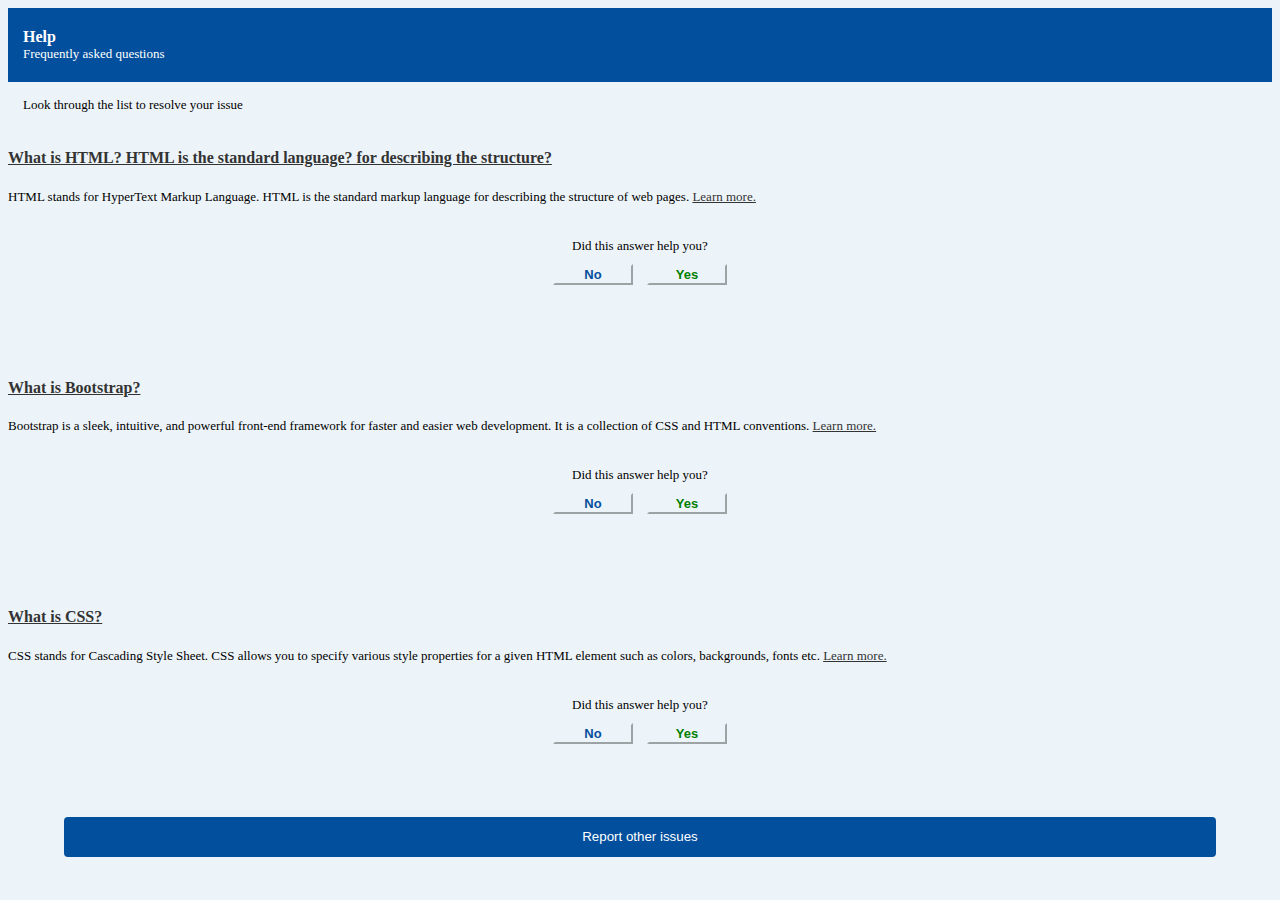
==== accordian.html @ 3932718a "Issue SB-11938 feat: FAQ UI" ====
<!DOCTYPE html>
<html lang="en">
<head>
<meta charset="utf-8">
<meta http-equiv="X-UA-Compatible" content="IE=edge">
<meta name="viewport" content="width=device-width, initial-scale=1">
<title>Example of Bootstrap 3 Accordion with Arrow Icon</title>
<link rel="stylesheet" href="resources/css/bootstrap.min.css" >
<link rel="stylesheet" href="resources/css/all.min.css">
<link rel="stylesheet" href="resources/css/app.css" >
<script src="resources/js/jquery.min.js"></script>
<script src="resources/js/bootstrap.min.js"></script>
<script src="resources/js/app.js"></script>
</head>
<body>
<div class="help-header">
    <h4>Help</h4>
    <p>Frequently asked questions</p>
</div>
<div class="info-msg">
    <p>Look through the list to resolve your issue</p>
</div>
<div class="bs-example">
    <div class="panel-group" id="accordion">
        <div class="panel panel-default">
            <a data-toggle="collapse" data-parent="#accordion" href="#collapseOne">
            <div class="panel-heading" >
                <h4 class="panel-title">
                    What is HTML? HTML is the standard language? for describing the structure?<span class="fas fa-chevron-down icon" ></span>
                </h4>
            </div>
            </a>
            <div id="collapseOne" class="panel-collapse collapse">
                <div class="panel-body">
                    <p>HTML stands for HyperText Markup Language. HTML is the standard markup language for describing the structure of web pages. <a href="https://www.tutorialrepublic.com/html-tutorial/" target="_blank">Learn more.</a></p>
                </div>
                <div class="panel-interact">
                    <p>Did this answer help you?</p>
                    <button type="button" class="btn" id = "btn-no">No</button>
                    <button type="button" class="btn" style="color: green" id = "btn-yes">Yes</button>
                    <p class="yes-clicked" hidden="true">Thanks for your response!</p>
                </div>
                 <div class="panel-info" hidden="true">
                    <h6>Sorry about that!</h6>
                    <p>What more would you like to know?</p>
                    <form action="#"> 
                        <textarea type="text" name="moreInfo" placeholder="Type here..." class="input-text" raws='3'  maxlength="1000"></textarea>
                        <input type="submit" value="Submit" class="submit-button">
                    </form>
                </div>
            </div>
        </div>
        <div class="panel panel-default">
            <a data-toggle="collapse" data-parent="#accordion" href="#collapseTwo">
            <div class="panel-heading">
                <h4 class="panel-title">
                    What is Bootstrap?<span class="fas fa-chevron-down icon"></span>
                </h4>
            </div>
            </a>
            <div id="collapseTwo" class="panel-collapse collapse">
                <div class="panel-body">
                    <p>Bootstrap is a sleek, intuitive, and powerful front-end framework for faster and easier web development. It is a collection of CSS and HTML conventions. <a href="https://www.tutorialrepublic.com/twitter-bootstrap-tutorial/" target="_blank">Learn more.</a></p>
                </div>
                <div class="panel-interact">
                    <p>Did this answer help you?</p>
                    <button type="button" class="btn" id = "btn-no" >No</button>
                    <button type="button" class="btn" style="color: green" id = "btn-yes">Yes</button>
                    <p class="yes-clicked" hidden="true">Thanks for your response!</p>
                </div>
                <div class="panel-info" hidden="true">
                    <h6>Sorry about that!</h6>
                    <p>What more would you like to know?</p>
                    <form action="#"> 
                        <textarea type="text" name="moreInfo" placeholder="Type here..." class="input-text" raws='3'  maxlength="1000"></textarea>
                        <input type="submit" value="Submit" class="submit-button">
                    </form>
                </div>
            </div>
        </div>
        <div class="panel panel-default">
            <a data-toggle="collapse" data-parent="#accordion" href="#collapseThree">
            <div class="panel-heading">
                <h4 class="panel-title">
                    What is CSS?<span class="fas fa-chevron-down icon"></span>
                </h4>
            </div>
            </a>
            <div id="collapseThree" class="panel-collapse collapse">
                <div class="panel-body">
                    <p>CSS stands for Cascading Style Sheet. CSS allows you to specify various style properties for a given HTML element such as colors, backgrounds, fonts etc. <a href="https://www.tutorialrepublic.com/css-tutorial/" target="_blank">Learn more.</a></p>
                </div>
                <div class="panel-interact">
                    <p>Did this answer help you?</p>
                    <button type="button" class="btn" id = "btn-no" >No</button>
                    <button type="button" class="btn" style="color: green" id = "btn-yes">Yes</button>
                    <p class="yes-clicked" hidden="true">Thanks for your response!</p>
                </div>
                 <div class="panel-info" hidden="true">
                    <h6>Sorry about that!</h6>
                    <p>What more would you like to know?</p>
                    <form action="#"> 
                        <textarea type="text" name="moreInfo" placeholder="Type here..." class="input-text" raws='3'  maxlength="1000"></textarea>
                        <input type="submit" value="Submit" class="submit-button">
                    </form>
                </div>
            </div>
        </div>
    </div>
    <div style="text-align: center">
	   <button class="report-button"><span class="far fa-comment-alt"></span> Report other issues</button>
    </div>
</div>
</body>
</html>
---- resources/css/app.css ----
body{
    background-color: #edf4f9;
}

.rotate{
    -webkit-transform: rotate(180deg);  /* Chrome, Safari, Opera */
        -moz-transform: rotate(180deg);  /* Firefox */
        -ms-transform: rotate(180deg);  /* IE 9 */
            transform: rotate(180deg);  /* Standard syntax */    
}
P{
    font-size: 13px;
}
.help-header{
    background: #024f9d;
    color: #fff;
    padding: 20px 15px 20px 15px;
}
.help-header>h4{
    margin: 0;
    padding:0;
    font-weight: 700;
}
.help-header>p{
    margin: 0;
    font-weight: 100;
}
.info-msg>p{
    margin: 0;
    padding: 15px;
}
.icon{
    color:#024f9d;
    float:right;
} 
.panel{
    border-radius: 0px !important;
    border-top: 0;
    border-left: 0;
    border-right: 0;
    box-shadow:none !important;
    
}
.panel-default{
    
}
.panel-group .panel+.panel{
    border-radius: 0px;
    margin-top: 0px;
}
.panel-default>.panel-heading{
    background-color: #fff;
    border-radius: 0px !important;
}
.panel-body{
    background-color: #edf4f9;
}
.panel-interact{
    text-align: center; 
    padding: 20px;
    height: 100px;
}
.panel-interact>button{
    margin: 10px 5px 0px 5px;
    background-color: #edf4f9;
    border-color: #edf4f9;
    width: 80px;
    color: #024f9d;
    font-size: 13px;
    font-weight: 700;

}
.panel-interact>p{
    margin: 0px;
}
.yes-clicked{
    padding:10px !important;
    margin: auto !important;
    margin-top:10px !important;
    background: #edf4f9;
    width: 180px;
    border-radius: 4px;
    color:green;
   }

.panel-info{
    text-align: center;
}
.panel-info>h6{
    font-weight: 700;
    margin-top: 20px;
    margin-bottom: 0px;
}

.input-text{
    min-width: 90vw;
    height: 70px;
    border-radius: 5px;
    box-shadow: none;
    border-width: 1px;
    border-style:solid;
    border-color: #c3c3c3;
    padding-left: 8px;
    padding-top: 8px;
}
.submit-button{
    min-width: 90vw;
    color: #fff;
    background: #024f9d;
    height: 40px;
    border-radius: 4px;
    border-style:solid;
    border-color:  #024f9d;
    margin: 10px 0px 16px 0px;
}
.report-button{
    min-width: 90vw;
    color: #fff;
    background: #024f9d;
    height: 40px;
    border-radius: 4px;
    border-style:solid;
    border-color:  #024f9d;
}
a{
    color: #333;
}

a:active, a:hover{
    text-decoration: none;
    color: #23527c;
}
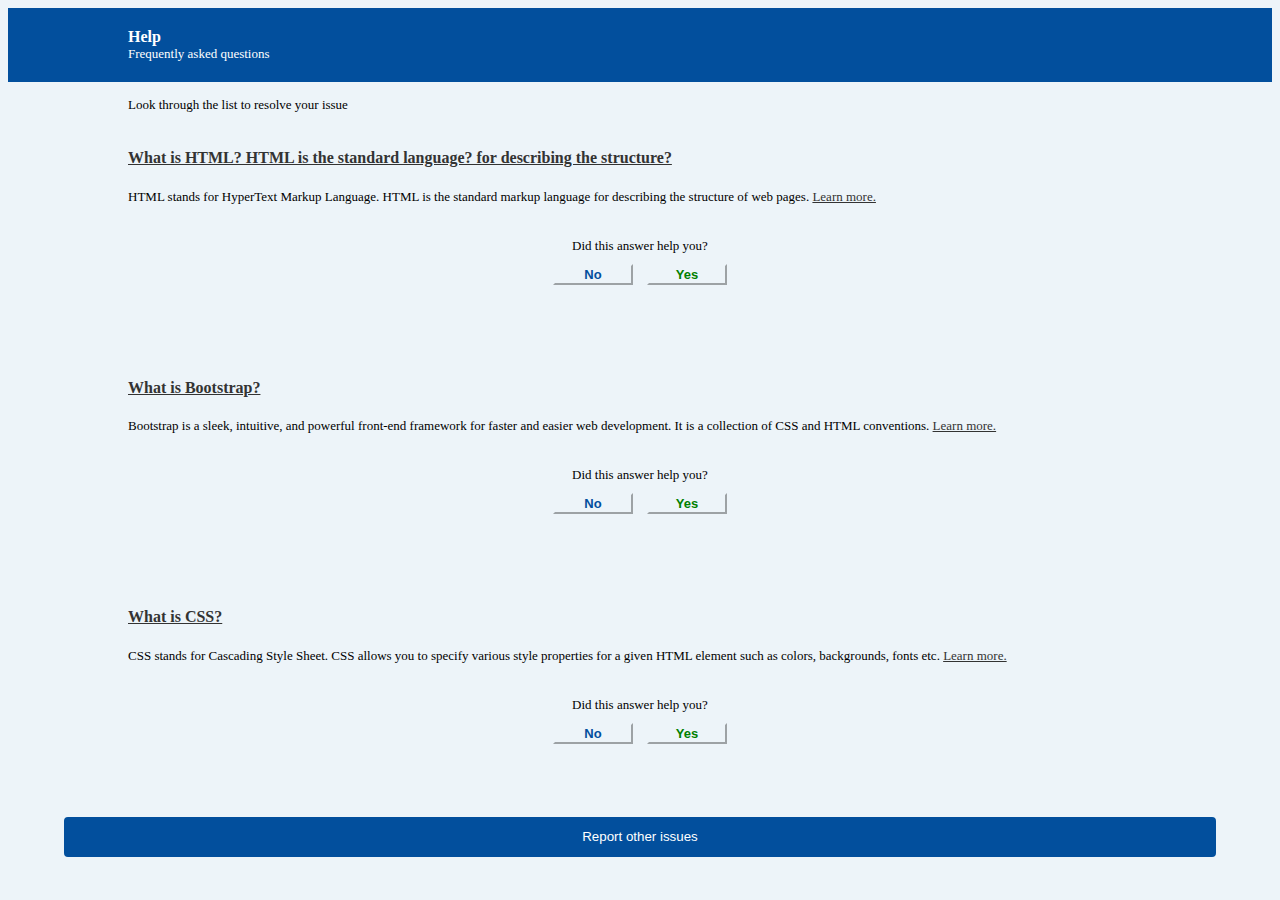
==== commit 1dda2fe2: "Issue SB-11938 feat: faq ui" ====
--- a/accordian.html
+++ b/accordian.html
@@ -107,9 +107,9 @@
             </div>
         </div>
     </div>
-    <div style="text-align: center">
-	   <button class="report-button"><span class="far fa-comment-alt"></span> Report other issues</button>
-    </div>
+</div>
+<div class="send-email">
+   <button class="report-button"><span class="far fa-comment-alt"></span> Report other issues</button>
 </div>
 </body>
 </html>                                		                                		                            --- a/resources/css/app.css
+++ b/resources/css/app.css
@@ -20,14 +20,20 @@
     margin: 0;
     padding:0;
     font-weight: 700;
+    max-width: 1024px;
+    margin: 0 auto;
 }
 .help-header>p{
     margin: 0;
     font-weight: 100;
+    max-width: 1024px;
+    margin: 0 auto;
 }
 .info-msg>p{
     margin: 0;
     padding: 15px;
+    max-width: 1024px;
+    margin: 0 auto;
 }
 .icon{
     color:#024f9d;
@@ -44,9 +50,14 @@
 .panel-default{
     
 }
+.panel-group{
+    margin: 0 auto;
+    max-width: 1024px;
+}
 .panel-group .panel+.panel{
     border-radius: 0px;
     margin-top: 0px;
+    
 }
 .panel-default>.panel-heading{
     background-color: #fff;
@@ -122,6 +133,9 @@
     border-style:solid;
     border-color:  #024f9d;
 }
+.send-email{
+    text-align: center
+}
 a{
     color: #333;
 }
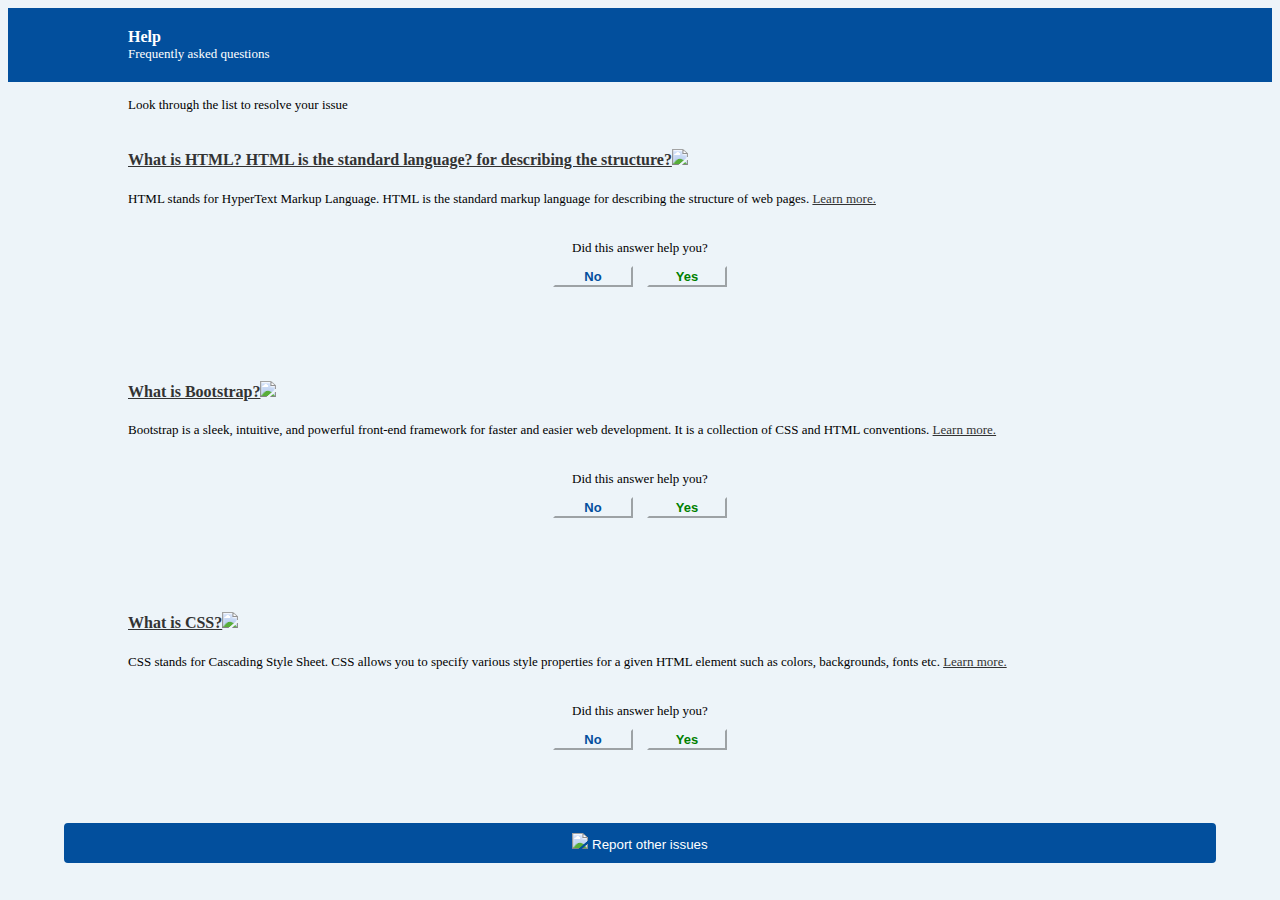
==== commit 8b0716de: "Font Inclusion" ====
--- a/accordian.html
+++ b/accordian.html
@@ -1,115 +1,125 @@
 <!DOCTYPE html>
 <html lang="en">
-<head>
-<meta charset="utf-8">
-<meta http-equiv="X-UA-Compatible" content="IE=edge">
-<meta name="viewport" content="width=device-width, initial-scale=1">
-<title>Example of Bootstrap 3 Accordion with Arrow Icon</title>
-<link rel="stylesheet" href="resources/css/bootstrap.min.css" >
-<link rel="stylesheet" href="resources/css/all.min.css">
-<link rel="stylesheet" href="resources/css/app.css" >
-<script src="resources/js/jquery.min.js"></script>
-<script src="resources/js/bootstrap.min.js"></script>
-<script src="resources/js/app.js"></script>
-</head>
-<body>
-<div class="help-header">
-    <h4>Help</h4>
-    <p>Frequently asked questions</p>
-</div>
-<div class="info-msg">
-    <p>Look through the list to resolve your issue</p>
-</div>
-<div class="bs-example">
-    <div class="panel-group" id="accordion">
-        <div class="panel panel-default">
-            <a data-toggle="collapse" data-parent="#accordion" href="#collapseOne">
-            <div class="panel-heading" >
-                <h4 class="panel-title">
-                    What is HTML? HTML is the standard language? for describing the structure?<span class="fas fa-chevron-down icon" ></span>
-                </h4>
-            </div>
-            </a>
-            <div id="collapseOne" class="panel-collapse collapse">
-                <div class="panel-body">
-                    <p>HTML stands for HyperText Markup Language. HTML is the standard markup language for describing the structure of web pages. <a href="https://www.tutorialrepublic.com/html-tutorial/" target="_blank">Learn more.</a></p>
+    <head>
+        <meta charset="utf-8">
+        <meta http-equiv="X-UA-Compatible" content="IE=edge">
+        <meta name="viewport" content="width=device-width, initial-scale=1">
+        <title>Example of Bootstrap 3 Accordion with Arrow Icon</title>
+        <link rel="stylesheet" href="resources/mobilefont/noto-sans.css" >
+        <link rel="stylesheet" href="resources/css/bootstrap.min.css" >
+        <link rel="stylesheet" href="resources/css/app.css" >
+        <script src="resources/js/jquery.min.js"></script>
+        <script src="resources/js/bootstrap.min.js"></script>
+        <script src="resources/js/app.js"></script>
+    </head>
+    <body>
+        <div class="help-header">
+            <h4>Help</h4>
+            <p>Frequently asked questions</p>
+        </div>
+        <div class="info-msg">
+            <p>Look through the list to resolve your issue</p>
+        </div>
+        <div class="info-msg-send-email" hidden="true">
+            <p>Tell us a more about the problem you faced</p>
+        </div>
+        <div class="bs-example">
+            <div class="panel-group" id="accordion">
+                <div class="panel panel-default">
+                    <a data-toggle="collapse" data-parent="#accordion" href="#collapseOne">
+                        <div class="panel-heading" >
+                            <h4 class="panel-title">
+                                What is HTML? HTML is the standard language? for describing the structure?<img src="./resources/images/Arrow.png" class="btn-arrow">
+                            </h4>
+                        </div>
+                    </a>
+                    <div id="collapseOne" class="panel-collapse collapse">
+                        <div class="panel-body">
+                            <p>HTML stands for HyperText Markup Language. HTML is the standard markup language for describing the structure of web pages. <a href="https://www.tutorialrepublic.com/html-tutorial/" target="_blank">Learn more.</a></p>
+                        </div>
+                        <div class="panel-interact">
+                            <p>Did this answer help you?</p>
+                            <button type="button" class="btn" id = "btn-no">No</button>
+                            <button type="button" class="btn" style="color: green" id = "btn-yes">Yes</button>
+                            <p class="yes-clicked" hidden="true">Thanks for your response!</p>
+                        </div>
+                        <div class="panel-info" hidden="true">
+                            <h6>Sorry about that!</h6>
+                            <p>What more would you like to know?</p>
+                            <form action="#"> 
+                                <textarea type="text" name="moreInfo" placeholder="Type here..." class="input-text" raws='3'  maxlength="1000"></textarea>
+                                <input type="submit" value="Submit" class="submit-button">
+                            </form>
+                        </div>
+                    </div>
                 </div>
-                <div class="panel-interact">
-                    <p>Did this answer help you?</p>
-                    <button type="button" class="btn" id = "btn-no">No</button>
-                    <button type="button" class="btn" style="color: green" id = "btn-yes">Yes</button>
-                    <p class="yes-clicked" hidden="true">Thanks for your response!</p>
+                <div class="panel panel-default">
+                    <a data-toggle="collapse" data-parent="#accordion" href="#collapseTwo">
+                        <div class="panel-heading">
+                            <h4 class="panel-title">
+                                What is Bootstrap?<img src="./resources/images/Arrow.png" class="btn-arrow">
+                            </h4>
+                        </div>
+                    </a>
+                    <div id="collapseTwo" class="panel-collapse collapse">
+                        <div class="panel-body">
+                            <p>Bootstrap is a sleek, intuitive, and powerful front-end framework for faster and easier web development. It is a collection of CSS and HTML conventions. <a href="https://www.tutorialrepublic.com/twitter-bootstrap-tutorial/" target="_blank">Learn more.</a></p>
+                        </div>
+                        <div class="panel-interact">
+                            <p>Did this answer help you?</p>
+                            <button type="button" class="btn" id = "btn-no" >No</button>
+                            <button type="button" class="btn" style="color: green" id = "btn-yes">Yes</button>
+                            <p class="yes-clicked" hidden="true">Thanks for your response!</p>
+                        </div>
+                        <div class="panel-info" hidden="true">
+                            <h6>Sorry about that!</h6>
+                            <p>What more would you like to know?</p>
+                            <form action="#"> 
+                                <textarea type="text" name="moreInfo" placeholder="Type here..." class="input-text" raws='3'  maxlength="1000"></textarea>
+                                <input type="submit" value="Submit" class="submit-button">
+                            </form>
+                        </div>
+                    </div>
                 </div>
-                 <div class="panel-info" hidden="true">
-                    <h6>Sorry about that!</h6>
-                    <p>What more would you like to know?</p>
-                    <form action="#"> 
-                        <textarea type="text" name="moreInfo" placeholder="Type here..." class="input-text" raws='3'  maxlength="1000"></textarea>
-                        <input type="submit" value="Submit" class="submit-button">
-                    </form>
+                <div class="panel panel-default">
+                    <a data-toggle="collapse" data-parent="#accordion" href="#collapseThree">
+                        <div class="panel-heading">
+                            <h4 class="panel-title">
+                                What is CSS?<img src="./resources/images/Arrow.png" class="btn-arrow">
+                            </h4>
+                        </div>
+                    </a>
+                    <div id="collapseThree" class="panel-collapse collapse">
+                        <div class="panel-body">
+                            <p>CSS stands for Cascading Style Sheet. CSS allows you to specify various style properties for a given HTML element such as colors, backgrounds, fonts etc. <a href="https://www.tutorialrepublic.com/css-tutorial/" target="_blank">Learn more.</a></p>
+                        </div>
+                        <div class="panel-interact">
+                            <p>Did this answer help you?</p>
+                            <button type="button" class="btn" id = "btn-no" >No</button>
+                            <button type="button" class="btn" style="color: green" id = "btn-yes">Yes</button>
+                            <p class="yes-clicked" hidden="true">Thanks for your response!</p>
+                        </div>
+                        <div class="panel-info" hidden="true">
+                            <h6>Sorry about that!</h6>
+                            <p>What more would you like to know?</p>
+                            <form action="#"> 
+                                <textarea type="text" name="moreInfo" placeholder="Type here..." class="input-text" raws='3'  maxlength="1000"></textarea>
+                                <input type="submit" value="Submit" class="submit-button">
+                            </form>
+                        </div>
+                    </div>
                 </div>
             </div>
         </div>
-        <div class="panel panel-default">
-            <a data-toggle="collapse" data-parent="#accordion" href="#collapseTwo">
-            <div class="panel-heading">
-                <h4 class="panel-title">
-                    What is Bootstrap?<span class="fas fa-chevron-down icon"></span>
-                </h4>
-            </div>
-            </a>
-            <div id="collapseTwo" class="panel-collapse collapse">
-                <div class="panel-body">
-                    <p>Bootstrap is a sleek, intuitive, and powerful front-end framework for faster and easier web development. It is a collection of CSS and HTML conventions. <a href="https://www.tutorialrepublic.com/twitter-bootstrap-tutorial/" target="_blank">Learn more.</a></p>
-                </div>
-                <div class="panel-interact">
-                    <p>Did this answer help you?</p>
-                    <button type="button" class="btn" id = "btn-no" >No</button>
-                    <button type="button" class="btn" style="color: green" id = "btn-yes">Yes</button>
-                    <p class="yes-clicked" hidden="true">Thanks for your response!</p>
-                </div>
-                <div class="panel-info" hidden="true">
-                    <h6>Sorry about that!</h6>
-                    <p>What more would you like to know?</p>
-                    <form action="#"> 
-                        <textarea type="text" name="moreInfo" placeholder="Type here..." class="input-text" raws='3'  maxlength="1000"></textarea>
-                        <input type="submit" value="Submit" class="submit-button">
-                    </form>
-                </div>
-            </div>
+        <div class="send-email">
+            <button class="report-button"><img src="./resources/images/Report.png"> Report other issues</button>
         </div>
-        <div class="panel panel-default">
-            <a data-toggle="collapse" data-parent="#accordion" href="#collapseThree">
-            <div class="panel-heading">
-                <h4 class="panel-title">
-                    What is CSS?<span class="fas fa-chevron-down icon"></span>
-                </h4>
-            </div>
-            </a>
-            <div id="collapseThree" class="panel-collapse collapse">
-                <div class="panel-body">
-                    <p>CSS stands for Cascading Style Sheet. CSS allows you to specify various style properties for a given HTML element such as colors, backgrounds, fonts etc. <a href="https://www.tutorialrepublic.com/css-tutorial/" target="_blank">Learn more.</a></p>
-                </div>
-                <div class="panel-interact">
-                    <p>Did this answer help you?</p>
-                    <button type="button" class="btn" id = "btn-no" >No</button>
-                    <button type="button" class="btn" style="color: green" id = "btn-yes">Yes</button>
-                    <p class="yes-clicked" hidden="true">Thanks for your response!</p>
-                </div>
-                 <div class="panel-info" hidden="true">
-                    <h6>Sorry about that!</h6>
-                    <p>What more would you like to know?</p>
-                    <form action="#"> 
-                        <textarea type="text" name="moreInfo" placeholder="Type here..." class="input-text" raws='3'  maxlength="1000"></textarea>
-                        <input type="submit" value="Submit" class="submit-button">
-                    </form>
-                </div>
-            </div>
+        <div class = "send-email-form" hidden="true">
+            <form action="#"> 
+                <textarea type="text" name="moreInfo" placeholder="Type here..." class="input-text-form" raws='3'  maxlength="1000"></textarea>
+                <p class = "send-email-info">After you add details in the text box and tap the Initiate email button, we will trigger an email on your behalf. You can add further details and/or attach files there.</p>
+                <input type="submit" value="Initiate email" class="submit-button">
+            </form>
         </div>
-    </div>
-</div>
-<div class="send-email">
-   <button class="report-button"><span class="far fa-comment-alt"></span> Report other issues</button>
-</div>
-</body>
+    </body>
 </html>                                		                                		                            --- a/resources/mobilefont/noto-sans.css
+++ b/resources/mobilefont/noto-sans.css
@@ -0,0 +1,27 @@
+@font-face {
+  font-family: "Noto Sans";
+  font-style: normal;
+  font-weight: 300;
+  src: local("Noto Sans"), local("Noto-Sans-Regular"), url("noto-sans-regular.woff") format("woff"), url("noto-sans-regular.ttf") format("truetype");
+}
+
+@font-face {
+  font-family: "Noto Sans";
+  font-style: normal;
+  font-weight: 400;
+  src: local("Noto Sans"), local("Noto-Sans-Regular"), url("noto-sans-regular.woff") format("woff"), url("noto-sans-regular.ttf") format("truetype");
+}
+
+@font-face {
+  font-family: "Noto Sans";
+  font-style: normal;
+  font-weight: 500;
+  src: local("Noto Sans Bold"), local("Noto-Sans-Bold"), url("noto-sans-bold.woff") format("woff"), url("noto-sans-bold.ttf") format("truetype");
+}
+
+@font-face {
+  font-family: "Noto Sans";
+  font-style: normal;
+  font-weight: 700;
+  src: local("Noto Sans Bold"), local("Noto-Sans-Bold"), url("noto-sans-bold.woff") format("woff"), url("noto-sans-bold.ttf") format("truetype");
+}
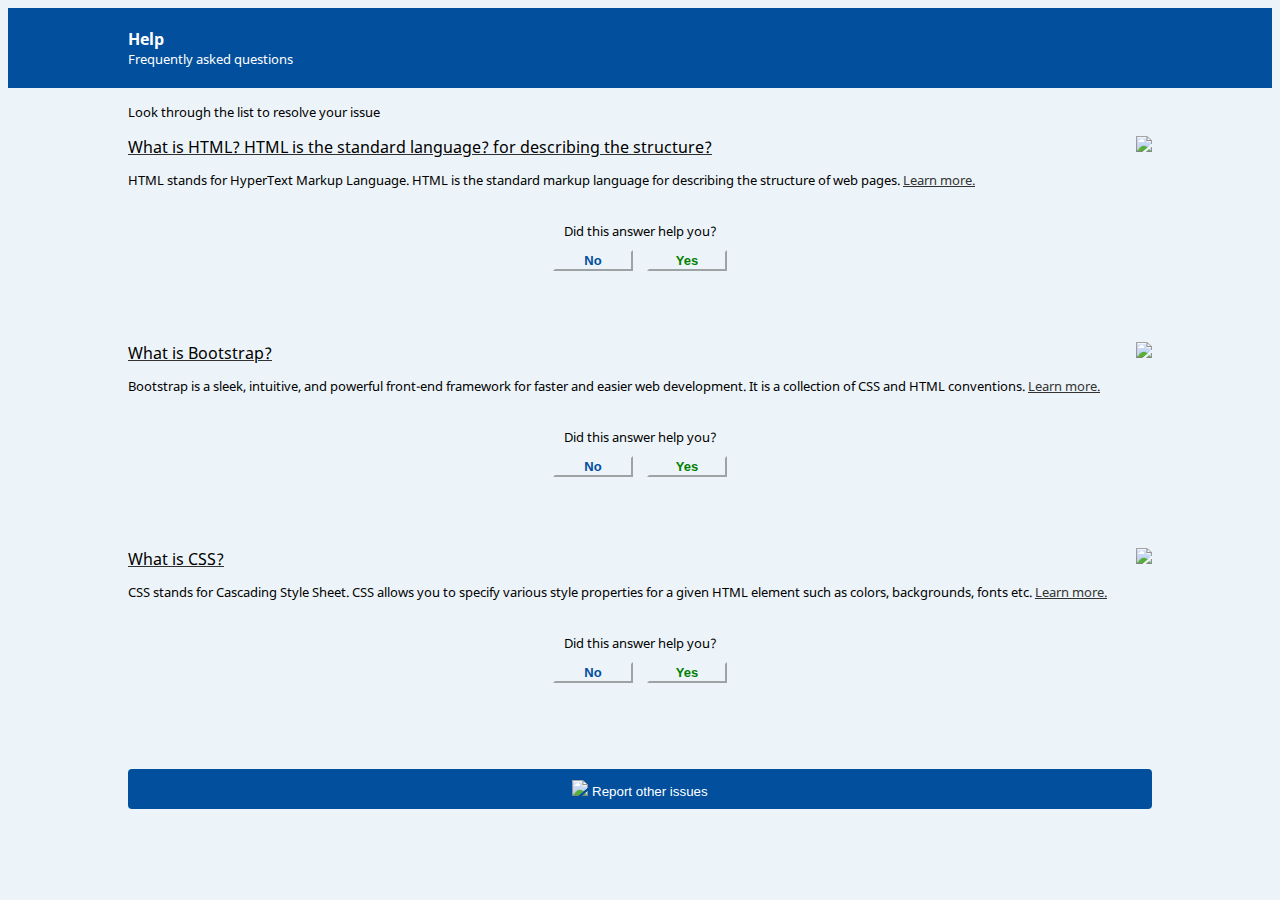
==== commit 2e148c8c: "Changes in TextArea Inclusion" ====
--- a/accordian.html
+++ b/accordian.html
@@ -28,9 +28,9 @@
                 <div class="panel panel-default">
                     <a data-toggle="collapse" data-parent="#accordion" href="#collapseOne">
                         <div class="panel-heading" >
-                            <h4 class="panel-title">
+                            <div class="panel-title">
                                 What is HTML? HTML is the standard language? for describing the structure?<img src="./resources/images/Arrow.png" class="btn-arrow">
-                            </h4>
+                            </div>
                         </div>
                     </a>
                     <div id="collapseOne" class="panel-collapse collapse">
@@ -56,9 +56,9 @@
                 <div class="panel panel-default">
                     <a data-toggle="collapse" data-parent="#accordion" href="#collapseTwo">
                         <div class="panel-heading">
-                            <h4 class="panel-title">
+                            <div class="panel-title">
                                 What is Bootstrap?<img src="./resources/images/Arrow.png" class="btn-arrow">
-                            </h4>
+                            </div>
                         </div>
                     </a>
                     <div id="collapseTwo" class="panel-collapse collapse">
@@ -84,9 +84,9 @@
                 <div class="panel panel-default">
                     <a data-toggle="collapse" data-parent="#accordion" href="#collapseThree">
                         <div class="panel-heading">
-                            <h4 class="panel-title">
+                            <div class="panel-title">
                                 What is CSS?<img src="./resources/images/Arrow.png" class="btn-arrow">
-                            </h4>
+                            </div>
                         </div>
                     </a>
                     <div id="collapseThree" class="panel-collapse collapse">
@@ -104,7 +104,7 @@
                             <p>What more would you like to know?</p>
                             <form action="#"> 
                                 <textarea type="text" name="moreInfo" placeholder="Type here..." class="input-text" raws='3'  maxlength="1000"></textarea>
-                                <input type="submit" value="Submit" class="submit-button">
+                                <input type="button" value="Submit" class="submit-button">
                             </form>
                         </div>
                     </div>
--- a/resources/css/app.css
+++ b/resources/css/app.css
@@ -1,5 +1,6 @@
 body{
     background-color: #edf4f9;
+    font-family: 'Noto Sans';
 }
 
 .rotate{
@@ -8,32 +9,51 @@
         -ms-transform: rotate(180deg);  /* IE 9 */
             transform: rotate(180deg);  /* Standard syntax */    
 }
+.btn-arrow{
+    float: right;
+}
 P{
     font-size: 13px;
 }
-.help-header{
+.help-header, .help-header-send-email{
     background: #024f9d;
     color: #fff;
     padding: 20px 15px 20px 15px;
 }
-.help-header>h4{
+.help-header>h4,.help-header-send-email>h4{
     margin: 0;
     padding:0;
     font-weight: 700;
     max-width: 1024px;
     margin: 0 auto;
 }
-.help-header>p{
+.help-header>p,.help-header-send-email>p{
     margin: 0;
     font-weight: 100;
     max-width: 1024px;
     margin: 0 auto;
 }
-.info-msg>p{
+.panel-title {
+    text-decoration: none;
+    color: black;
+}
+@media only screen and (max-width : 1024px) {
+
+.info-msg-send-email>p,.info-msg>p{
     margin: 0;
     padding: 15px;
     max-width: 1024px;
     margin: 0 auto;
+}
+}
+@media only screen and (min-width : 1025px) {
+
+.info-msg-send-email>p,.info-msg>p{
+    margin: 0;
+    padding: 15px 0px;
+    max-width: 1024px;
+    margin: 0 auto;
+}
 }
 .icon{
     color:#024f9d;
@@ -84,7 +104,7 @@
 .panel-interact>p{
     margin: 0px;
 }
-.yes-clicked{
+.no-clicked, .yes-clicked{
     padding:10px !important;
     margin: auto !important;
     margin-top:10px !important;
@@ -96,6 +116,8 @@
 
 .panel-info{
     text-align: center;
+    max-width: 1024px;
+    margin: 0 auto;
 }
 .panel-info>h6{
     font-weight: 700;
@@ -104,7 +126,7 @@
 }
 
 .input-text{
-    min-width: 90vw;
+    width: 100%;
     height: 70px;
     border-radius: 5px;
     box-shadow: none;
@@ -114,6 +136,9 @@
     padding-left: 8px;
     padding-top: 8px;
 }
+form {
+    margin: 0 15px;
+}
 .submit-button{
     min-width: 90vw;
     color: #fff;
@@ -124,6 +149,7 @@
     border-color:  #024f9d;
     margin: 10px 0px 16px 0px;
 }
+@media only screen and (max-width : 1024px) {
 .report-button{
     min-width: 90vw;
     color: #fff;
@@ -133,8 +159,88 @@
     border-style:solid;
     border-color:  #024f9d;
 }
+}
+@media only screen and (min-width : 1025px) {
+.report-button{
+    min-width: 1024px;
+    color: #fff;
+    background: #024f9d;
+    height: 40px;
+    border-radius: 4px;
+    border-style:solid;
+    border-color:  #024f9d;
+}
+}
 .send-email{
-    text-align: center
+    text-align: center;
+    padding: 15px;
+}
+.send-email-form{
+    text-align: center;
+}
+
+.send-email-info{
+    padding: 10px 15px;
+    font-weight: normal;
+    font-size: 12px;
+    text-align: justify;
+    
+}
+@media only screen and (min-width : 1025px) {
+    .send-email-form{
+        max-width: 1025px;
+        margin: auto;
+    }
+    .send-email-info{
+        max-width: 570px;
+        padding: 10px 0px !important;
+        margin: left;
+        float: left;
+}
+   .submit-button{
+    min-width: 150px;
+    float: right;
+    color: #fff;
+    background: #024f9d;
+    border-radius: 0px;
+    border-style:solid;
+    border-color:  #024f9d;
+    margin: 10px 0px 16px 0px;
+    height: 32px;
+}
+    #know-more-form{
+        margin: 15px;
+    }
+    .panel-info{
+        overflow: hidden;
+    }
+
+}
+.input-text-form{
+    min-width: -webkit-fill-available;
+    width: 96%;
+    height: 128px;
+    border-radius: 5px;
+    box-shadow: none;
+    border-width: 1px;
+    border-style:solid;
+    border-color: #c3c3c3;
+    padding-left: 8px;
+    padding-top: 8px;
+}
+
+@media only screen and (min-width : 1025px) {
+    .input-text-form{
+    height: 128px;
+    border-radius: 0px;
+    box-shadow: none;
+    border-width: 1px;
+    border-style:solid;
+    border-color: #c3c3c3;
+    padding-left: 8px;
+    padding-top: 8px;
+    margin: 0px;
+}
 }
 a{
     color: #333;
@@ -144,3 +250,7 @@
     text-decoration: none;
     color: #23527c;
 }
+
+@media only screen and (max-width : 1024px) {
+    
+}